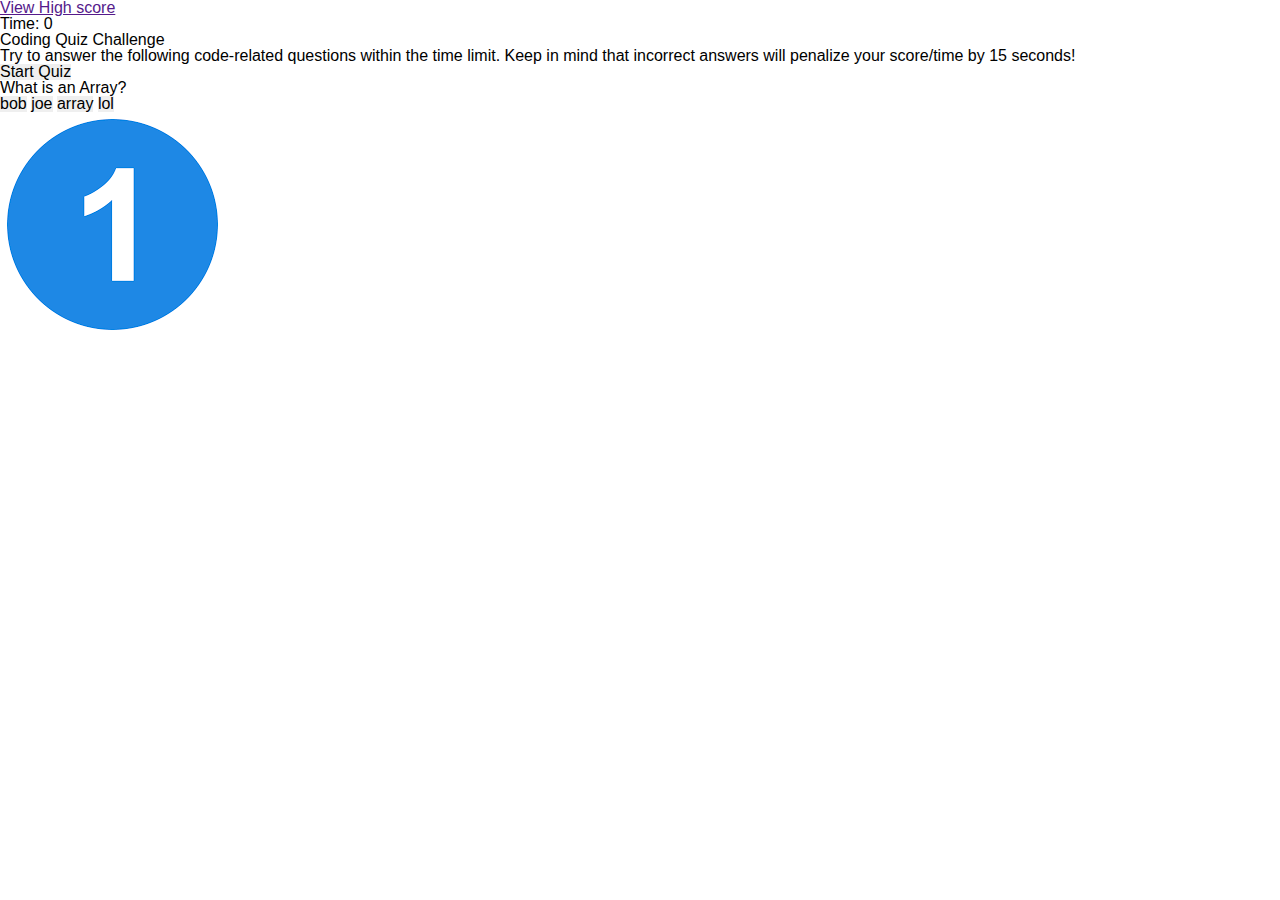
==== index.html @ c2753ca9 "Updated HTML" ====
<!DOCTYPE html>
<html lang="en">
<head>
    <meta charset="UTF-8">
    <meta http-equiv="X-UA-Compatible" content="IE=edge">
    <meta name="viewport" content="width=device-width, initial-scale=1.0">
    <title>Coding Quiz Challenge</title>
    <link rel="stylesheet" href="./assets/style/rest.css">
    <link rel="stylesheet" href="./assets/style/style.css">
</head>
<body>
    <header>
        <a href="">View High score</a>
        <p class="timer">Time: <span class="time">0</span></p>
    </header>
    <main>
        <div class="intro-containter">
            <h1>Coding Quiz Challenge</h1>
            <p>Try to answer the following 
                code-related questions within the time limit. 
                Keep in mind that incorrect answers will penalize your 
                score/time by 15 seconds! 
            </p>
            <button class="start-button">Start Quiz</button>
        </div>
        <div class="question-container">
            <h1 class="questions">What is an Array?</h1>
            <div id="answer-container">
                <button type="button" id="answer-one" class="next">bob</button>
                <button type="button" id="answer-two" class="next">joe</button>
                <button type="button" id="answer-three" class="next">array</button>
                <button type="button" id="answer-four" class="next">lol</button>
            </div>
            <div class="alert">
                <p></p>
            </div>
            <img src="[data-uri]">
        </div>
    </main>
    <script src="./assets/js/script.js"></script>
</body>
</html>
---- assets/style/rest.css ----
/* HTML5 display-role reset for older browsers */
* {
	margin: 0;
	padding: 0;
	border: 0;
	font-size: 100%;
	font: inherit;
	vertical-align: baseline;
    box-sizing: border-box;
}

html {
    height: 100%;
  }

body {
    min-height: 100%;
	line-height: 1;
    font-family: sans-serif;
}

article, aside, details, figcaption, figure, 
footer, header, hgroup, menu, nav, section {
	display: block;
}


h1, h2, h3, h4, h5,h6 {
  font-size: 100%;
}

input, select, option, optgroup, textarea, button, pre, code {
  font-size: 100%;
  font-family: inherit;
}

ol, ul {
	list-style: none;
}

blockquote, q {
	quotes: none;
}

blockquote:before, blockquote:after,
q:before, q:after {
	content: '';
	content: none;
}

table {
	border-collapse: collapse;
	border-spacing: 0;
}
---- assets/style/style.css ----

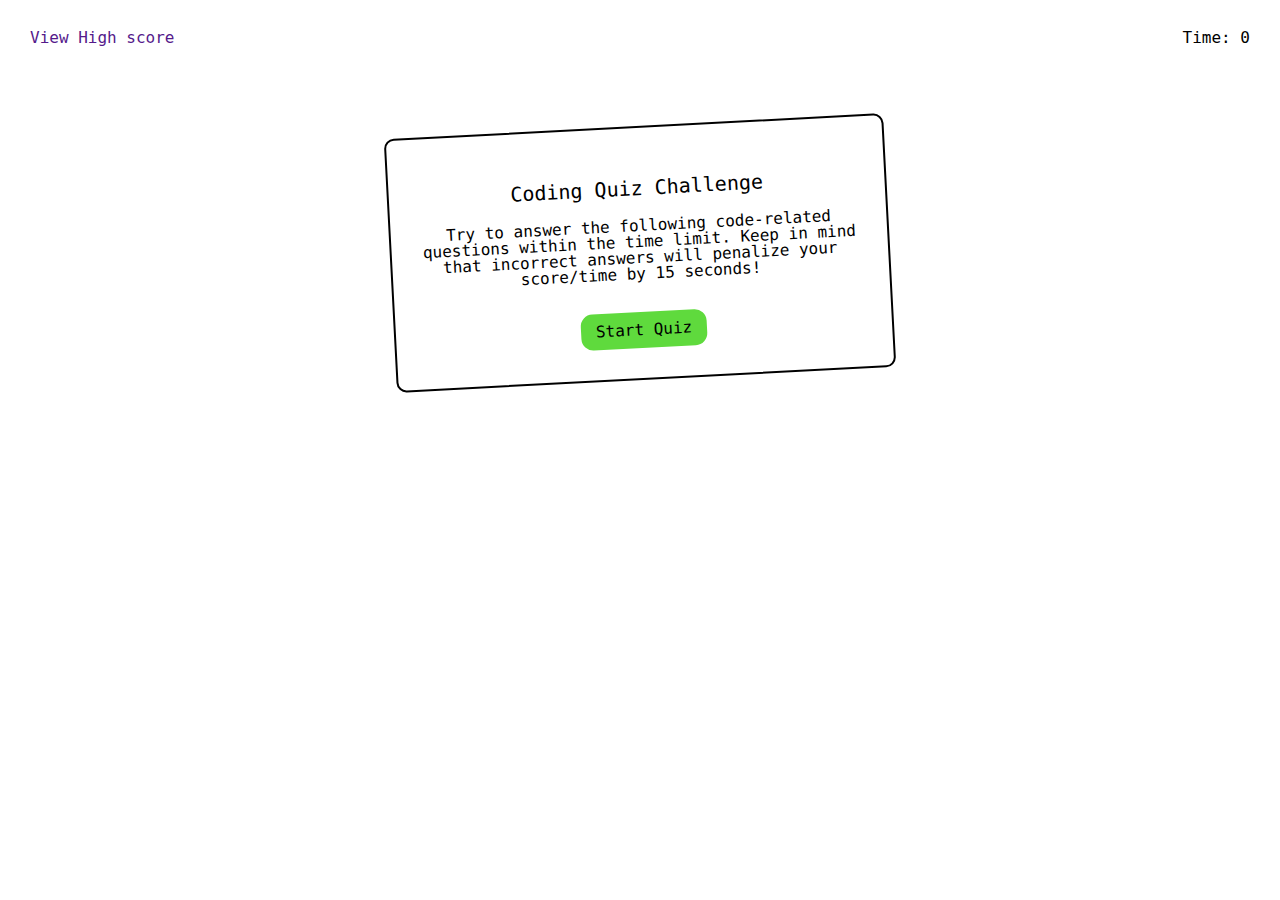
==== commit a421bdff: "Updated Style" ====
--- a/index.html
+++ b/index.html
@@ -26,10 +26,10 @@
         <div class="question-container">
             <h1 class="questions">What is an Array?</h1>
             <div id="answer-container">
-                <button type="button" id="answer-one" class="next">bob</button>
-                <button type="button" id="answer-two" class="next">joe</button>
-                <button type="button" id="answer-three" class="next">array</button>
-                <button type="button" id="answer-four" class="next">lol</button>
+                <button type="button" id="answer-one" class="next">A list</button>
+                <button type="button" id="answer-two" class="next">An object</button>
+                <button type="button" id="answer-three" class="next">Text</button>
+                <button type="button" id="answer-four" class="next">String</button>
             </div>
             <div class="alert">
                 <p></p>
--- a/assets/style/style.css
+++ b/assets/style/style.css
@@ -1 +1,59 @@
+* {
+    font-family:"Andale Mono", AndaleMono, monospace;
+}
 
+header{
+    padding: 30px;
+}
+
+header a{
+    text-decoration: none;
+}
+
+.timer{
+    float: right;
+}
+
+.intro-containter{
+    margin: auto;
+    margin-top: 50px;
+    padding: 30px;
+    width: 500px;
+    text-align: center;
+    border-style: solid;
+    border-width: 2px;
+    border-radius: 10px;
+    transform: rotate(357deg);
+    display: block;
+}
+
+.intro-containter h1{
+    padding: 20px;
+    font-size: 20px;
+}
+
+.start-button{
+    margin-top: 30px;
+    padding: 10px 15px;
+    border-radius: 12px;
+    background-color: #5fda3d;
+}
+
+.question-container{
+    margin: auto;
+    width: 500px;
+    text-align: center;
+    display: none;
+}
+
+.answer-container{
+    margin: auto;
+    margin-top: 50px;
+    padding: 30px;
+    width: 500px;
+    text-align: center;
+    border-style: solid;
+    border-width: 2px;
+    border-radius: 10px;
+    transform: rotate(357deg);
+}
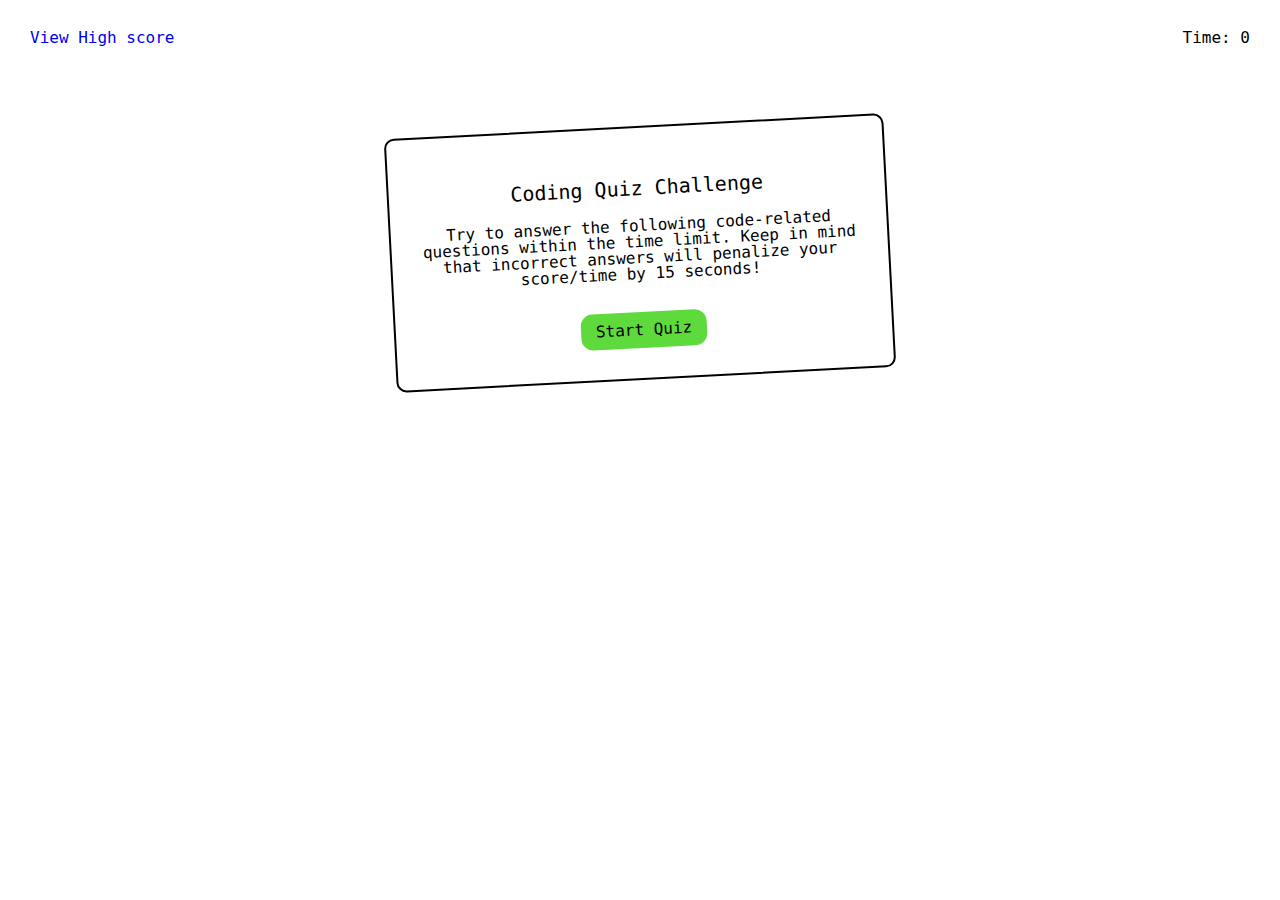
==== commit 7adfddf6: "Multiple files updated" ====
--- a/index.html
+++ b/index.html
@@ -10,7 +10,7 @@
 </head>
 <body>
     <header>
-        <a href="">View High score</a>
+        <a href="./Highscore.html">View High score</a>
         <p class="timer">Time: <span class="time">0</span></p>
     </header>
     <main>
@@ -36,6 +36,19 @@
             </div>
             <img src="[data-uri]">
         </div>
+        <div class="results-container">
+            <h1 class="all-done">All Done!</h1>
+            <div id="final-score-container">
+                <p>
+                    Your final score is <span id="end-result"></span>.
+                </p>
+                <form id="initial-form">
+                    <label>Enter initials: </label>
+                    <input type="text" id="initials" required />
+                    <button type="button" id="submit-button">Submit</button>
+                </form>
+            </div>
+        </div>
     </main>
     <script src="./assets/js/script.js"></script>
 </body>
--- a/assets/style/style.css
+++ b/assets/style/style.css
@@ -57,3 +57,17 @@
     border-radius: 10px;
     transform: rotate(357deg);
 }
+
+.results-container{
+    margin: auto;
+    margin-top: 50px;
+    padding: 30px;
+    width: 500px;
+    text-align: center;
+    border-style: solid;
+    border-width: 2px;
+    border-radius: 10px;
+    transform: rotate(357deg);
+    display: none;
+}
+
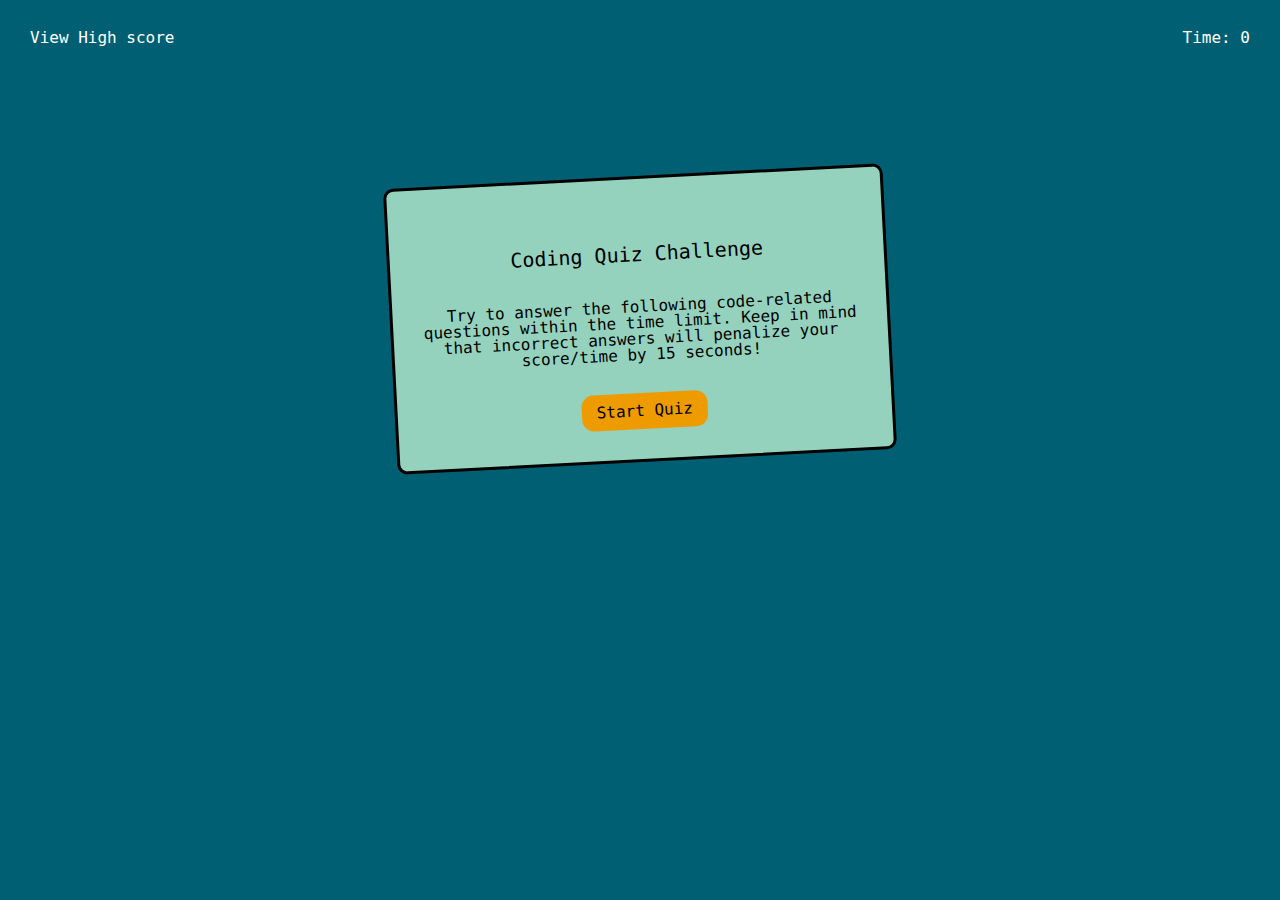
==== commit 39a05172: "Updated CSS file: created the final look" ====
--- a/index.html
+++ b/index.html
@@ -26,18 +26,18 @@
         <div class="question-container">
             <h1 class="questions">What is an Array?</h1>
             <div id="answer-container">
-                <button type="button" id="answer-one" class="next">A list</button>
-                <button type="button" id="answer-two" class="next">An object</button>
-                <button type="button" id="answer-three" class="next">Text</button>
-                <button type="button" id="answer-four" class="next">String</button>
+                <button type="button" data-index="1" class="next">A list</button>
+                <button type="button" data-index="2" class="next">An object</button>
+                <button type="button" data-index="3" class="next">Text</button>
+                <button type="button" data-index="4" class="next">String</button>
             </div>
             <div class="alert">
                 <p></p>
             </div>
-            <img src="[data-uri]">
+            <p class="question-count">1</p>
         </div>
         <div class="results-container">
-            <h1 class="all-done">All Done!</h1>
+            <h1 class="all-done-header">All Done!</h1>
             <div id="final-score-container">
                 <p>
                     Your final score is <span id="end-result"></span>.
--- a/assets/style/style.css
+++ b/assets/style/style.css
@@ -2,12 +2,23 @@
     font-family:"Andale Mono", AndaleMono, monospace;
 }
 
+body{
+    background-color: #005f73;
+    color: #ffffff;
+}
+
 header{
     padding: 30px;
 }
 
 header a{
     text-decoration: none;
+    color: #ffffff;
+    transition: all 0.3s ease-out;
+}
+
+header a:hover{
+    color: #ee9b00;
 }
 
 .timer{
@@ -16,19 +27,22 @@
 
 .intro-containter{
     margin: auto;
-    margin-top: 50px;
-    padding: 30px;
-    width: 500px;
-    text-align: center;
-    border-style: solid;
-    border-width: 2px;
+    margin-top: 100px;
+    padding: 30px;
+    width: 500px;
+    text-align: center;
+    border-style: solid;
+    border-width: 3px;
     border-radius: 10px;
     transform: rotate(357deg);
     display: block;
+    background-color: #94d2bd;
+    color: black;
 }
 
 .intro-containter h1{
     padding: 20px;
+    margin: 15px 0px;
     font-size: 20px;
 }
 
@@ -36,14 +50,65 @@
     margin-top: 30px;
     padding: 10px 15px;
     border-radius: 12px;
-    background-color: #5fda3d;
+    background-color: #ee9b00;
+    color: #000000;
+    transition: all 0.4s ease-out;
+}
+
+.start-button:hover {
+    background-color: #081900;
+    color: #ffffff;
+    font-size: 18px;
 }
 
 .question-container{
     margin: auto;
-    width: 500px;
-    text-align: center;
+    margin-top: 100px;
+    padding: 30px;
+    width: 500px;
+    text-align: center;
+    border-style: solid;
+    border-width: 3px;
+    border-radius: 10px;
+    transform: rotate(360deg);
     display: none;
+    background-color: #94d2bd;
+    color: #000000;
+}
+
+.questions{
+    margin-bottom: 40px;
+    margin-top: 20px;
+}
+
+.question-count{
+    float: right;
+}
+
+.alert{
+    float: left;
+    color: #fd412f;
+}
+
+#answer-container{
+    display: flex;
+    flex-direction: column;
+    margin-bottom: 20px;
+}
+
+.next{
+    padding: 5px 0px;
+    width: 200px;
+    margin-bottom: 20px;
+    border-radius: 10px;
+    background-color: #ee9b00;
+    transition: all 0.4s ease-out;
+}
+
+.next:hover{
+    background-color: #f2712c;
+    color: #ffffff;
+    font-size: 18px;
 }
 
 .answer-container{
@@ -62,12 +127,78 @@
     margin: auto;
     margin-top: 50px;
     padding: 30px;
-    width: 500px;
-    text-align: center;
-    border-style: solid;
-    border-width: 2px;
+    width: 550px;
+    text-align: center;
+    border-style: solid;
+    border-width: 3px;
     border-radius: 10px;
     transform: rotate(357deg);
     display: none;
-}
-
+    background-color: #94d2bd;
+    color: black;
+}
+
+.all-done-header{
+    margin-top: 40px;
+    margin-bottom: 50px;
+}
+
+#initial-form{
+    margin-top: 20px;
+    margin-bottom: 20px;
+}
+
+#initials{
+    border-style: solid;
+    border-width: 2px;
+    border-radius: 10px;
+    padding-left: 10px;
+}
+
+#submit-button{
+    padding: 5px 15px;
+    border-radius: 12px;
+    background-color: #ee9b00;
+    color: #000000;
+    transition: all 0.4s ease-out;
+}
+
+#submit-button:hover {
+    background-color: #ec8080;
+    color: #ffffff;
+    font-size: 18px;
+}
+
+.highscore-container{
+    margin: auto;
+    margin-top: 100px;
+    padding: 30px;
+    width: 500px;
+    text-align: center;
+}
+
+.highscore-container h1{
+    font-size: 50px;
+    margin-bottom: 50px;
+}
+
+.score-list-container{
+    margin-bottom: 50px;
+    padding-left: 80px;
+    text-align: left;
+}
+
+.hs-btn{
+    padding: 5px 15px;
+    border-radius: 12px;
+    background-color: #ee9b00;
+    color: #000000;
+    transition: all 0.4s ease-out;
+}
+
+.hs-btn:hover {
+    background-color: #ec8080;
+    color: #ffffff;
+    font-size: 18px;
+}
+
